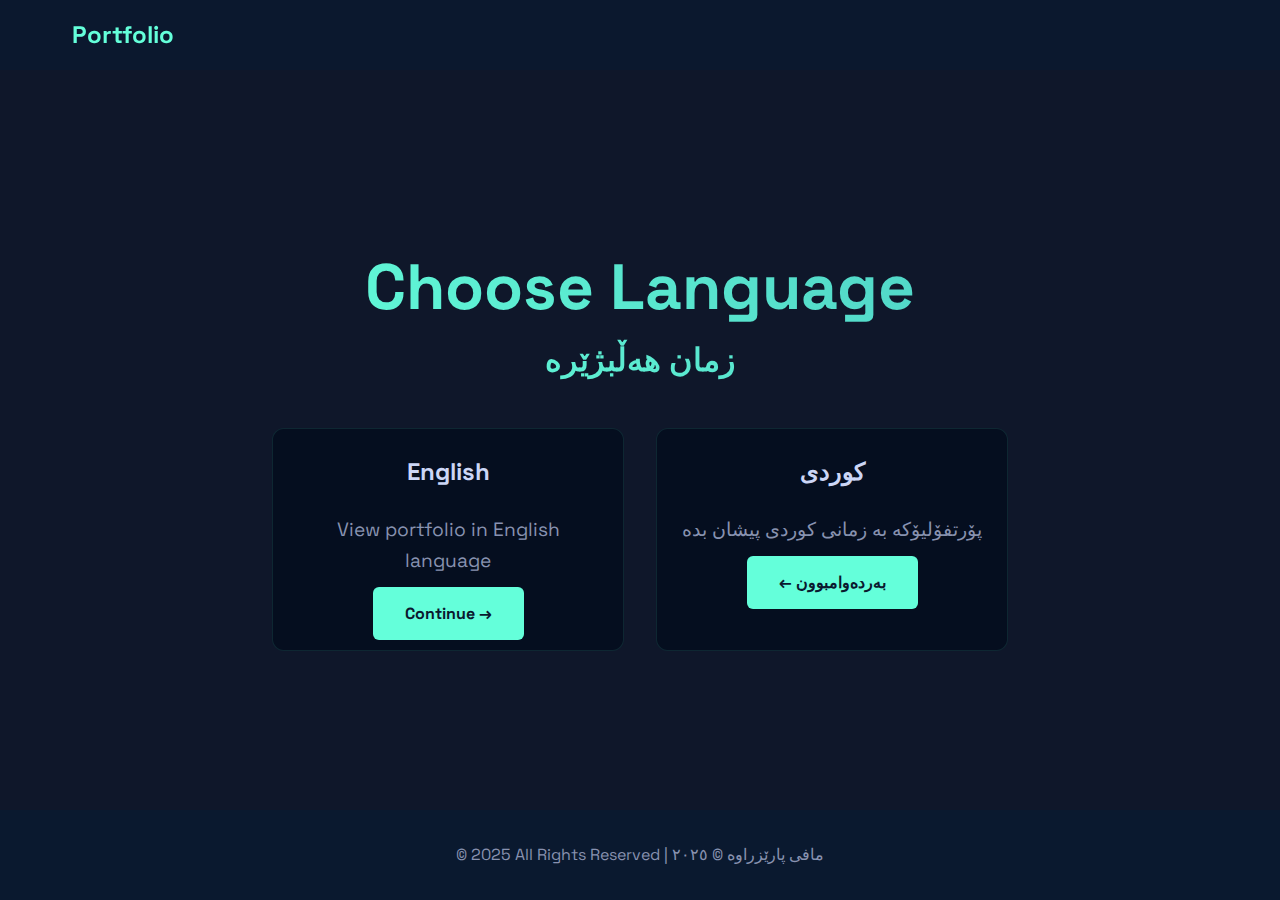
==== index.html @ 8677badc "Update and rename admin.html to index.html" ====
<!DOCTYPE html>
<html lang="ku" dir="rtl">

<head>
    <meta charset="UTF-8">
    <meta name="viewport" content="width=device-width, initial-scale=1.0">
    <title>پەڕەی بەڕێوەبردن 🛠️</title>
    <link href="https://fonts.googleapis.com/css2?family=Space+Grotesk:wght@400;500;700&display=swap" rel="stylesheet">
    <style>
         :root {
            --primary: #0a192f;
            --secondary: #64ffda;
            --background: #0f172a;
            --text: #ccd6f6;
            --card-bg: rgba(2, 12, 27, 0.7);
        }
        
        body {
            background: var(--background);
            color: var(--text);
            font-family: 'Space Grotesk', sans-serif;
            padding: 2rem;
            margin: 0;
        }
        
        .admin-container {
            max-width: 1200px;
            margin: 0 auto;
        }
        
        .admin-nav {
            display: flex;
            gap: 2rem;
            margin-bottom: 3rem;
            border-bottom: 2px solid var(--secondary);
            padding-bottom: 1rem;
        }
        
        .admin-tab {
            padding: 1rem;
            cursor: pointer;
            transition: all 0.3s ease;
            border-bottom: 3px solid transparent;
        }
        
        .admin-tab:hover {
            color: var(--secondary);
        }
        
        .admin-tab.active {
            border-color: var(--secondary);
        }
        /* نوێ: دیزاینی تابی زمانەکان */
        
        .form-language-tabs {
            display: flex;
            gap: 1rem;
            margin-bottom: 2rem;
        }
        
        .lang-tab {
            padding: 0.5rem 1rem;
            border-radius: 6px;
            cursor: pointer;
            background: rgba(100, 255, 218, 0.1);
            transition: all 0.3s ease;
        }
        
        .lang-tab.active {
            background: var(--secondary);
            color: var(--primary);
        }
        
        .language-fields {
            position: relative;
            min-height: 400px;
        }
        
        .lang-content {
            display: none;
        }
        
        .lang-content.active {
            display: block;
        }
        
        .admin-form {
            background: var(--card-bg);
            padding: 2rem;
            border-radius: 12px;
            margin-bottom: 2rem;
            border: 1px solid rgba(100, 255, 218, 0.1);
        }
        
        .form-group {
            margin-bottom: 1.5rem;
        }
        
        label {
            display: block;
            margin-bottom: 0.5rem;
            font-weight: 500;
        }
        
        input,
        textarea,
        select {
            width: 100%;
            padding: 1rem;
            background: rgba(10, 25, 47, 0.5);
            border: 1px solid var(--secondary);
            color: var(--text);
            border-radius: 8px;
            margin-top: 0.5rem;
            font-family: inherit;
        }
        
        .file-upload-group {
            border: 2px dashed var(--secondary);
            padding: 1.5rem;
            border-radius: 8px;
            text-align: center;
            margin: 1rem 0;
        }
        
        .file-upload-group input[type="file"] {
            display: none;
        }
        
        .custom-file-upload {
            display: inline-block;
            padding: 0.8rem 1.5rem;
            background: var(--secondary);
            color: var(--primary);
            border-radius: 6px;
            cursor: pointer;
            transition: transform 0.3s ease;
        }
        
        .custom-file-upload:hover {
            transform: translateY(-2px);
        }
        
        button {
            background: var(--secondary);
            color: var(--primary);
            padding: 1rem 2rem;
            border: none;
            border-radius: 8px;
            cursor: pointer;
            font-weight: bold;
            transition: transform 0.3s ease;
            width: 100%;
        }
        
        button:hover {
            transform: translateY(-2px);
        }
        
        .items-list {
            display: grid;
            gap: 1.5rem;
            grid-template-columns: repeat(auto-fill, minmax(300px, 1fr));
        }
        
        .item-card {
            background: var(--card-bg);
            padding: 1.5rem;
            border-radius: 12px;
            border: 1px solid rgba(100, 255, 218, 0.1);
        }
        
        .item-card h3 {
            margin: 0 0 1rem 0;
            color: var(--secondary);
        }
        
        .item-card p {
            margin: 0.5rem 0;
        }
        
        .actions {
            margin-top: 1rem;
            display: flex;
            gap: 1rem;
        }
        
        .actions button {
            padding: 0.5rem 1rem;
            font-size: 0.9rem;
        }
    </style>
</head>

<body>
    <div class="admin-container">
        <h1>پەڕەی بەڕێوەبردن 🛠️</h1>

        <nav class="admin-nav">
            <div class="admin-tab active" data-tab="projects">پڕۆژەکان</div>
            <div class="admin-tab" data-tab="reports">ڕاپۆرتەکان</div>
        </nav>

        <!-- Projects Section -->
        <section id="projects" class="admin-section active">
            <form id="projectForm" class="admin-form">
                <h2>پڕۆژەی نوێ زیاد بکە</h2>

                <!-- نوێ: تابی زمانی -->
                <div class="form-language-tabs">
                    <div class="lang-tab active" data-lang="ku">کوردی</div>
                    <div class="lang-tab" data-lang="en">English</div>
                </div>

                <div class="language-fields">
                    <!-- Kurdish Fields -->
                    <div class="lang-content active" data-lang="ku">
                        <div class="form-group">
                            <label for="projectTitleKu">سەردێڕ (کوردی)</label>
                            <input type="text" id="projectTitleKu" required>
                        </div>

                        <div class="form-group">
                            <label for="projectShortDescKu">پێناسەی کورت (کوردی)</label>
                            <textarea id="projectShortDescKu" rows="3" required></textarea>
                        </div>

                        <div class="form-group">
                            <label for="projectFullDescKu">پێناسەی درێژ (کوردی)</label>
                            <textarea id="projectFullDescKu" rows="6"></textarea>
                        </div>
                    </div>

                    <!-- English Fields -->
                    <div class="lang-content" data-lang="en">
                        <div class="form-group">
                            <label for="projectTitleEn">Title (English)</label>
                            <input type="text" id="projectTitleEn" required>
                        </div>

                        <div class="form-group">
                            <label for="projectShortDescEn">Short Description (English)</label>
                            <textarea id="projectShortDescEn" rows="3" required></textarea>
                        </div>

                        <div class="form-group">
                            <label for="projectFullDescEn">Full Description (English)</label>
                            <textarea id="projectFullDescEn" rows="6"></textarea>
                        </div>
                    </div>
                </div>

                <div class="form-group">
                    <label>پەڕگەی وێنە</label>
                    <div class="file-upload-group">
                        <input type="file" id="projectImage" accept="image/*">
                        <label for="projectImage" class="custom-file-upload">وێنە هەڵبژێرە</label>
                    </div>
                </div>

                <div class="form-group">
                    <label>ڤیدیۆ</label>
                    <div class="file-upload-group">
                        <input type="file" id="projectVideo" accept="video/*">
                        <label for="projectVideo" class="custom-file-upload">ڤیدیۆ هەڵبژێرە</label>
                    </div>
                </div>

                <div class="form-group">
                    <label>پەڕگەکانی تر</label>
                    <div class="file-upload-group">
                        <input type="file" id="projectFiles" multiple>
                        <label for="projectFiles" class="custom-file-upload">پەڕگەکان هەڵبژێرە</label>
                    </div>
                </div>

                <button type="submit">پاشەکەوتکردن</button>
            </form>

            <div class="items-list" id="projectsList"></div>
        </section>

        <!-- Reports Section -->
        <!-- Reports Section -->
        <section id="reports" class="admin-section">
            <form id="reportForm" class="admin-form">
                <h2>ڕاپۆرتی نوێ زیاد بکە</h2>

                <!-- تابی زمانی -->
                <div class="form-language-tabs">
                    <div class="lang-tab active" data-lang="ku">کوردی</div>
                    <div class="lang-tab" data-lang="en">English</div>
                </div>

                <div class="language-fields">
                    <!-- خانەکانی کوردی -->
                    <div class="lang-content active" data-lang="ku">
                        <div class="form-group">
                            <label for="reportTitleKu">سەردێڕ (کوردی)</label>
                            <input type="text" id="reportTitleKu" required>
                        </div>
                        <div class="form-group">
                            <label for="reportShortDescKu">پێناسەی کورت (کوردی)</label>
                            <textarea id="reportShortDescKu" rows="3" required></textarea>
                        </div>
                        <div class="form-group">
                            <label for="reportFullDescKu">پێناسەی درێژ (کوردی)</label>
                            <textarea id="reportFullDescKu" rows="6"></textarea>
                        </div>
                    </div>

                    <!-- خانەکانی ئینگلیزی -->
                    <div class="lang-content" data-lang="en">
                        <div class="form-group">
                            <label for="reportTitleEn">Title (English)</label>
                            <input type="text" id="reportTitleEn" required>
                        </div>
                        <div class="form-group">
                            <label for="reportShortDescEn">Short Description (English)</label>
                            <textarea id="reportShortDescEn" rows="3" required></textarea>
                        </div>
                        <div class="form-group">
                            <label for="reportFullDescEn">Full Description (English)</label>
                            <textarea id="reportFullDescEn" rows="6"></textarea>
                        </div>
                    </div>
                </div>

                <div class="form-group">
                    <label>پەڕگەی وێنە</label>
                    <div class="file-upload-group">
                        <input type="file" id="reportImage" accept="image/*">
                        <label for="reportImage" class="custom-file-upload">وێنە هەڵبژێرە</label>
                    </div>
                </div>

                <button type="submit">پاشەکەوتکردن</button>
            </form>

            <div class="items-list" id="reportsList"></div>
        </section>
    </div>

    <script>
        // Authentication
        const ADMIN_PASSWORD = "id_xoshnawm12";
        const enteredPassword = prompt("تکایە وشەی نهێنیی ئەدمین بنووسە:");
        if (enteredPassword !== ADMIN_PASSWORD) {
            window.location.href = "language.html";
        }

        // گۆڕینی فۆڕمی زمان
        document.querySelectorAll('.lang-tab').forEach(tab => {
            tab.addEventListener('click', () => {
                const lang = tab.dataset.lang;
                tab.parentElement.querySelectorAll('.lang-tab').forEach(t => t.classList.remove('active'));
                tab.classList.add('active');

                const content = tab.closest('.admin-form').querySelector(`.lang-content[data-lang="${lang}"]`);
                content.parentElement.querySelectorAll('.lang-content').forEach(c => c.classList.remove('active'));
                content.classList.add('active');
            });
        });

        // ========== فەنکشنی handleSubmit ==========
        async function handleSubmit(type, e) {
            e.preventDefault();
            const formData = new FormData();

            // دیاریکردنی خانەکان بەپێی جۆر
            const titleKuField = `${type}TitleKu`;
            const shortDescKuField = `${type}ShortDescKu`;
            const fullDescKuField = `${type}FullDescKu`;
            const titleEnField = `${type}TitleEn`;
            const shortDescEnField = `${type}ShortDescEn`;
            const fullDescEnField = `${type}FullDescEn`;

            const fields = {
                ku: {
                    title: document.getElementById(titleKuField).value,
                    shortDesc: document.getElementById(shortDescKuField).value,
                    fullDesc: document.getElementById(fullDescKuField).value
                },
                en: {
                    title: document.getElementById(titleEnField).value,
                    shortDesc: document.getElementById(shortDescEnField).value,
                    fullDesc: document.getElementById(fullDescEnField).value
                }
            };

            // زیادکردنی زانیارییەکان
            formData.append('title_ku', fields.ku.title);
            formData.append('shortDescription_ku', fields.ku.shortDesc);
            formData.append('description_ku', fields.ku.fullDesc);
            formData.append('title_en', fields.en.title);
            formData.append('shortDescription_en', fields.en.shortDesc);
            formData.append('description_en', fields.en.fullDesc);

            // File Uploads
            const image = document.getElementById(`${type}Image`).files[0];
            if (image) formData.append('image', image);

            // تەنها پڕۆژەکان ڤیدیۆیان هەیە
            if (type === 'projects') {
                const video = document.getElementById(`${type}Video`).files[0];
                if (video) formData.append('video', video);
            }

            try {
                const response = await fetch(`http://localhost:3001/${type}`, {
                    method: 'POST',
                    body: formData
                });

                if (response.ok) {
                    await displayItems(type);
                    e.target.reset();
                    alert('سەرکەوتووبوو!');
                }
            } catch (error) {
                console.error('هەڵە:', error);
                alert('هەڵەیەک ڕوویدا!');
            }
        }

        // ========== فەنکشنی displayItems ==========
        async function displayItems(type) {
            try {
                const response = await fetch(`http://localhost:3001/${type}`);
                const items = await response.json();

                const container = document.getElementById(`${type}List`);
                container.innerHTML = items.map(item => `
                    <div class="item-card ${type === 'reports' ? 'report-card' : ''}">
                        <h3>${item.title_ku} / ${item.title_en}</h3>
                        <p>${item.shortDescription_ku}</p>
                        ${item.description_ku ? `<p>${item.description_ku}</p>` : ''}
                        ${item.image ? `<img src="uploads/${item.image}" width="100%">` : ''}
                        <div class="actions">
                            <button onclick="editItem('${type}', ${item.id})">دەستکاری</button>
                            <button onclick="deleteItem('${type}', ${item.id})">سڕینەوە</button>
                        </div>
                    </div>
                `).join('');
            } catch (error) {
                console.error('هەڵە لە بارکردنی داتا:', error);
            }
        }
    
        // ========== Event Listeners ==========
        document.getElementById('projectForm').addEventListener('submit', (e) => handleSubmit('projects', e));
        document.getElementById('reportForm').addEventListener('submit', (e) => handleSubmit('reports', e));
    
        // ========== بارکردنی سەرەتایی ==========
        displayItems('projects');
        displayItems('reports');
    </script>
</body>

</html>
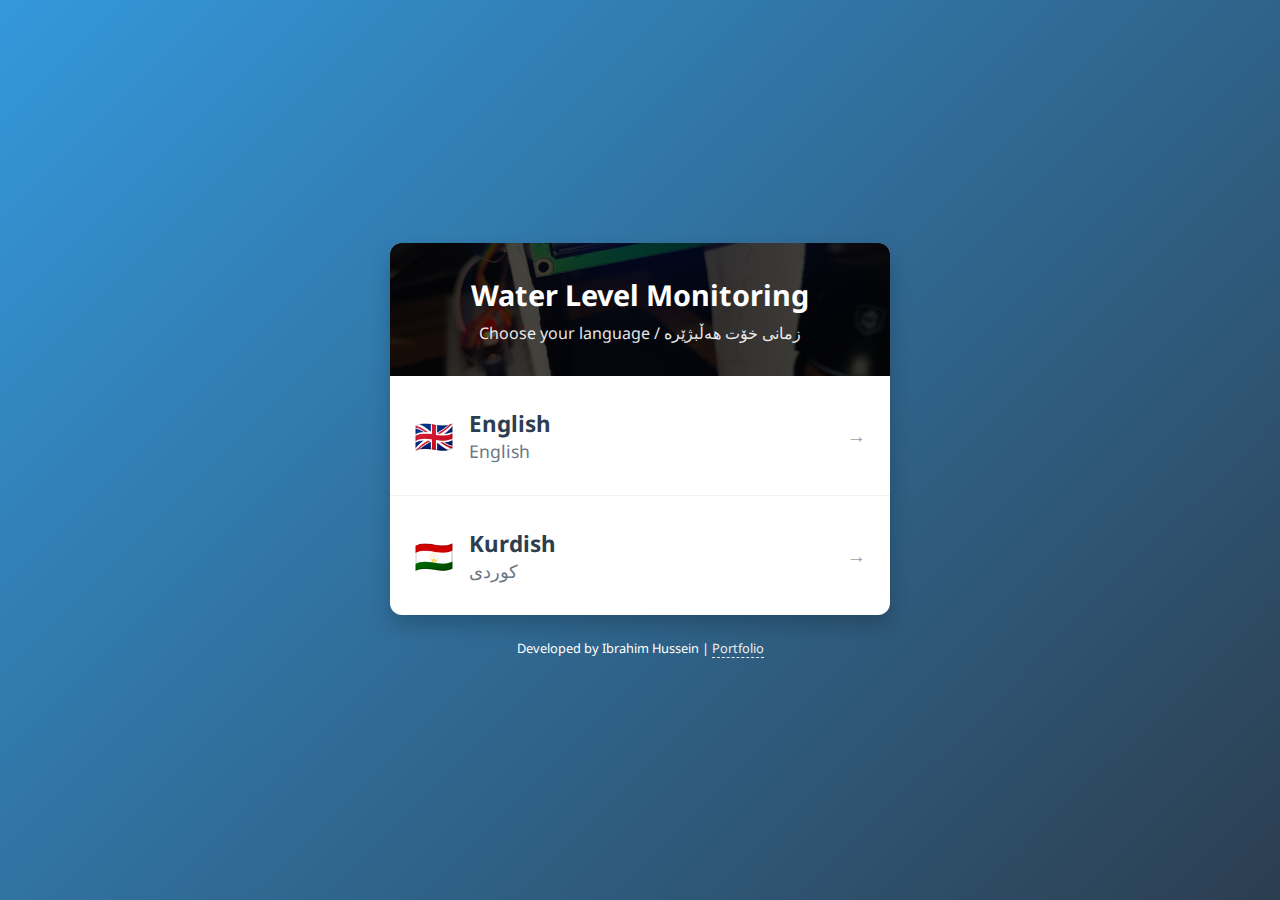
==== commit 52c221b1: "Add files via upload" ====
--- a/index.html
+++ b/index.html
@@ -1,460 +1,193 @@
 <!DOCTYPE html>
-<html lang="ku" dir="rtl">
-
+<html lang="en">
 <head>
     <meta charset="UTF-8">
     <meta name="viewport" content="width=device-width, initial-scale=1.0">
-    <title>پەڕەی بەڕێوەبردن 🛠️</title>
-    <link href="https://fonts.googleapis.com/css2?family=Space+Grotesk:wght@400;500;700&display=swap" rel="stylesheet">
+    <title>Select Your Language | هەڵبژاردنی زمان</title>
     <style>
-         :root {
-            --primary: #0a192f;
-            --secondary: #64ffda;
-            --background: #0f172a;
-            --text: #ccd6f6;
-            --card-bg: rgba(2, 12, 27, 0.7);
+        /* Import Google Font */
+        @import url('https://fonts.googleapis.com/css2?family=Noto+Sans:wght@400;700&display=swap');
+
+        /* Global Styles */
+        * {
+            box-sizing: border-box;
+            margin: 0;
+            padding: 0;
         }
-        
+
         body {
-            background: var(--background);
-            color: var(--text);
-            font-family: 'Space Grotesk', sans-serif;
-            padding: 2rem;
-            margin: 0;
+            font-family: 'Noto Sans', sans-serif;
+            background: linear-gradient(135deg, #3498db, #2c3e50);
+            min-height: 100vh;
+            display: flex;
+            justify-content: center;
+            align-items: center;
+            color: #333;
+            padding: 20px;
         }
-        
-        .admin-container {
-            max-width: 1200px;
-            margin: 0 auto;
+
+        .container {
+            width: 100%;
+            max-width: 500px;
         }
-        
-        .admin-nav {
+
+        .language-selector {
+            background-color: white;
+            border-radius: 12px;
+            overflow: hidden;
+            box-shadow: 0 10px 20px rgba(0, 0, 0, 0.2);
+            text-align: center;
+        }
+
+        .header {
+            background: linear-gradient(rgba(1, 2, 3, 0.7), rgba(1, 2, 3, 0.7)), url('IMG_20250309_232800.jpg') center/cover no-repeat;
+            color: white;
+            padding: 2rem 1rem;
+        }
+
+        .header h1 {
+            font-size: 1.5rem;
+            margin-bottom: 0.5rem;
+        }
+
+        .header p {
+            font-size: 1rem;
+            opacity: 0.9;
+        }
+
+        .options {
             display: flex;
-            gap: 2rem;
-            margin-bottom: 3rem;
-            border-bottom: 2px solid var(--secondary);
-            padding-bottom: 1rem;
+            flex-direction: column;
         }
-        
-        .admin-tab {
-            padding: 1rem;
-            cursor: pointer;
+
+        .language-option {
+            padding: 1.5rem 1rem;
+            text-decoration: none;
+            color: #2c3e50;
             transition: all 0.3s ease;
-            border-bottom: 3px solid transparent;
+            display: flex;
+            align-items: center;
+            justify-content: space-between;
+            border-bottom: 1px solid rgba(0, 0, 0, 0.05);
         }
-        
-        .admin-tab:hover {
-            color: var(--secondary);
+
+        .language-option:hover, .language-option:active {
+            background-color: #f8f9fa;
         }
-        
-        .admin-tab.active {
-            border-color: var(--secondary);
+
+        .language-option:last-child {
+            border-bottom: none;
         }
-        /* نوێ: دیزاینی تابی زمانەکان */
-        
-        .form-language-tabs {
+
+        .language-info {
             display: flex;
-            gap: 1rem;
-            margin-bottom: 2rem;
+            align-items: center;
+            text-align: left;
         }
-        
-        .lang-tab {
-            padding: 0.5rem 1rem;
-            border-radius: 6px;
-            cursor: pointer;
-            background: rgba(100, 255, 218, 0.1);
-            transition: all 0.3s ease;
+
+        .flag {
+            font-size: 2rem;
+            margin-right: 15px;
+            display: flex;
+            align-items: center;
+            justify-content: center;
         }
-        
-        .lang-tab.active {
-            background: var(--secondary);
-            color: var(--primary);
+
+        .language-text {
+            display: flex;
+            flex-direction: column;
         }
-        
-        .language-fields {
-            position: relative;
-            min-height: 400px;
+
+        .language-name {
+            font-size: 1.2rem;
+            font-weight: 700;
         }
-        
-        .lang-content {
+
+        .native-name {
+            font-size: 1rem;
+            opacity: 0.7;
+        }
+
+        .arrow {
+            font-size: 1.2rem;
+            opacity: 0.5;
+        }
+
+        .description {
             display: none;
         }
-        
-        .lang-content.active {
-            display: block;
+
+        .developer {
+            margin-top: 1.5rem;
+            text-align: center;
+            color: white;
+            font-size: 0.8rem;
+            padding: 0 1rem;
         }
-        
-        .admin-form {
-            background: var(--card-bg);
-            padding: 2rem;
-            border-radius: 12px;
-            margin-bottom: 2rem;
-            border: 1px solid rgba(100, 255, 218, 0.1);
+
+        .developer a {
+            color: #ecf0f1;
+            text-decoration: none;
+            border-bottom: 1px dashed #ecf0f1;
         }
-        
-        .form-group {
-            margin-bottom: 1.5rem;
+
+        /* Active state for touch */
+        .language-option:active {
+            background-color: #e9ecef;
         }
-        
-        label {
-            display: block;
-            margin-bottom: 0.5rem;
-            font-weight: 500;
-        }
-        
-        input,
-        textarea,
-        select {
-            width: 100%;
-            padding: 1rem;
-            background: rgba(10, 25, 47, 0.5);
-            border: 1px solid var(--secondary);
-            color: var(--text);
-            border-radius: 8px;
-            margin-top: 0.5rem;
-            font-family: inherit;
-        }
-        
-        .file-upload-group {
-            border: 2px dashed var(--secondary);
-            padding: 1.5rem;
-            border-radius: 8px;
-            text-align: center;
-            margin: 1rem 0;
-        }
-        
-        .file-upload-group input[type="file"] {
-            display: none;
-        }
-        
-        .custom-file-upload {
-            display: inline-block;
-            padding: 0.8rem 1.5rem;
-            background: var(--secondary);
-            color: var(--primary);
-            border-radius: 6px;
-            cursor: pointer;
-            transition: transform 0.3s ease;
-        }
-        
-        .custom-file-upload:hover {
-            transform: translateY(-2px);
-        }
-        
-        button {
-            background: var(--secondary);
-            color: var(--primary);
-            padding: 1rem 2rem;
-            border: none;
-            border-radius: 8px;
-            cursor: pointer;
-            font-weight: bold;
-            transition: transform 0.3s ease;
-            width: 100%;
-        }
-        
-        button:hover {
-            transform: translateY(-2px);
-        }
-        
-        .items-list {
-            display: grid;
-            gap: 1.5rem;
-            grid-template-columns: repeat(auto-fill, minmax(300px, 1fr));
-        }
-        
-        .item-card {
-            background: var(--card-bg);
-            padding: 1.5rem;
-            border-radius: 12px;
-            border: 1px solid rgba(100, 255, 218, 0.1);
-        }
-        
-        .item-card h3 {
-            margin: 0 0 1rem 0;
-            color: var(--secondary);
-        }
-        
-        .item-card p {
-            margin: 0.5rem 0;
-        }
-        
-        .actions {
-            margin-top: 1rem;
-            display: flex;
-            gap: 1rem;
-        }
-        
-        .actions button {
-            padding: 0.5rem 1rem;
-            font-size: 0.9rem;
+
+        @media (min-width: 768px) {
+            .header h1 {
+                font-size: 1.8rem;
+            }
+            
+            .language-option {
+                padding: 2rem 1.5rem;
+            }
+            
+            .language-name {
+                font-size: 1.4rem;
+            }
+            
+            .native-name {
+                font-size: 1.1rem;
+            }
         }
     </style>
 </head>
-
 <body>
-    <div class="admin-container">
-        <h1>پەڕەی بەڕێوەبردن 🛠️</h1>
-
-        <nav class="admin-nav">
-            <div class="admin-tab active" data-tab="projects">پڕۆژەکان</div>
-            <div class="admin-tab" data-tab="reports">ڕاپۆرتەکان</div>
-        </nav>
-
-        <!-- Projects Section -->
-        <section id="projects" class="admin-section active">
-            <form id="projectForm" class="admin-form">
-                <h2>پڕۆژەی نوێ زیاد بکە</h2>
-
-                <!-- نوێ: تابی زمانی -->
-                <div class="form-language-tabs">
-                    <div class="lang-tab active" data-lang="ku">کوردی</div>
-                    <div class="lang-tab" data-lang="en">English</div>
-                </div>
-
-                <div class="language-fields">
-                    <!-- Kurdish Fields -->
-                    <div class="lang-content active" data-lang="ku">
-                        <div class="form-group">
-                            <label for="projectTitleKu">سەردێڕ (کوردی)</label>
-                            <input type="text" id="projectTitleKu" required>
-                        </div>
-
-                        <div class="form-group">
-                            <label for="projectShortDescKu">پێناسەی کورت (کوردی)</label>
-                            <textarea id="projectShortDescKu" rows="3" required></textarea>
-                        </div>
-
-                        <div class="form-group">
-                            <label for="projectFullDescKu">پێناسەی درێژ (کوردی)</label>
-                            <textarea id="projectFullDescKu" rows="6"></textarea>
+    <div class="container">
+        <div class="language-selector">
+            <div class="header">
+                <h1>Water Level Monitoring</h1>
+                <p>Choose your language / زمانی خۆت هەڵبژێرە</p>
+            </div>
+            <div class="options">
+                <a href="index_en.html" class="language-option">
+                    <div class="language-info">
+                        <div class="flag">🇬🇧</div>
+                        <div class="language-text">
+                            <div class="language-name">English</div>
+                            <div class="native-name">English</div>
                         </div>
                     </div>
-
-                    <!-- English Fields -->
-                    <div class="lang-content" data-lang="en">
-                        <div class="form-group">
-                            <label for="projectTitleEn">Title (English)</label>
-                            <input type="text" id="projectTitleEn" required>
-                        </div>
-
-                        <div class="form-group">
-                            <label for="projectShortDescEn">Short Description (English)</label>
-                            <textarea id="projectShortDescEn" rows="3" required></textarea>
-                        </div>
-
-                        <div class="form-group">
-                            <label for="projectFullDescEn">Full Description (English)</label>
-                            <textarea id="projectFullDescEn" rows="6"></textarea>
+                    <div class="arrow">→</div>
+                </a>
+                <a href="index_ku.html" class="language-option">
+                    <div class="language-info">
+                        <div class="flag">🇹🇯</div>
+                        <div class="language-text">
+                            <div class="language-name">Kurdish</div>
+                            <div class="native-name">کوردی</div>
                         </div>
                     </div>
-                </div>
-
-                <div class="form-group">
-                    <label>پەڕگەی وێنە</label>
-                    <div class="file-upload-group">
-                        <input type="file" id="projectImage" accept="image/*">
-                        <label for="projectImage" class="custom-file-upload">وێنە هەڵبژێرە</label>
-                    </div>
-                </div>
-
-                <div class="form-group">
-                    <label>ڤیدیۆ</label>
-                    <div class="file-upload-group">
-                        <input type="file" id="projectVideo" accept="video/*">
-                        <label for="projectVideo" class="custom-file-upload">ڤیدیۆ هەڵبژێرە</label>
-                    </div>
-                </div>
-
-                <div class="form-group">
-                    <label>پەڕگەکانی تر</label>
-                    <div class="file-upload-group">
-                        <input type="file" id="projectFiles" multiple>
-                        <label for="projectFiles" class="custom-file-upload">پەڕگەکان هەڵبژێرە</label>
-                    </div>
-                </div>
-
-                <button type="submit">پاشەکەوتکردن</button>
-            </form>
-
-            <div class="items-list" id="projectsList"></div>
-        </section>
-
-        <!-- Reports Section -->
-        <!-- Reports Section -->
-        <section id="reports" class="admin-section">
-            <form id="reportForm" class="admin-form">
-                <h2>ڕاپۆرتی نوێ زیاد بکە</h2>
-
-                <!-- تابی زمانی -->
-                <div class="form-language-tabs">
-                    <div class="lang-tab active" data-lang="ku">کوردی</div>
-                    <div class="lang-tab" data-lang="en">English</div>
-                </div>
-
-                <div class="language-fields">
-                    <!-- خانەکانی کوردی -->
-                    <div class="lang-content active" data-lang="ku">
-                        <div class="form-group">
-                            <label for="reportTitleKu">سەردێڕ (کوردی)</label>
-                            <input type="text" id="reportTitleKu" required>
-                        </div>
-                        <div class="form-group">
-                            <label for="reportShortDescKu">پێناسەی کورت (کوردی)</label>
-                            <textarea id="reportShortDescKu" rows="3" required></textarea>
-                        </div>
-                        <div class="form-group">
-                            <label for="reportFullDescKu">پێناسەی درێژ (کوردی)</label>
-                            <textarea id="reportFullDescKu" rows="6"></textarea>
-                        </div>
-                    </div>
-
-                    <!-- خانەکانی ئینگلیزی -->
-                    <div class="lang-content" data-lang="en">
-                        <div class="form-group">
-                            <label for="reportTitleEn">Title (English)</label>
-                            <input type="text" id="reportTitleEn" required>
-                        </div>
-                        <div class="form-group">
-                            <label for="reportShortDescEn">Short Description (English)</label>
-                            <textarea id="reportShortDescEn" rows="3" required></textarea>
-                        </div>
-                        <div class="form-group">
-                            <label for="reportFullDescEn">Full Description (English)</label>
-                            <textarea id="reportFullDescEn" rows="6"></textarea>
-                        </div>
-                    </div>
-                </div>
-
-                <div class="form-group">
-                    <label>پەڕگەی وێنە</label>
-                    <div class="file-upload-group">
-                        <input type="file" id="reportImage" accept="image/*">
-                        <label for="reportImage" class="custom-file-upload">وێنە هەڵبژێرە</label>
-                    </div>
-                </div>
-
-                <button type="submit">پاشەکەوتکردن</button>
-            </form>
-
-            <div class="items-list" id="reportsList"></div>
-        </section>
+                    <div class="arrow">→</div>
+                </a>
+            </div>
+        </div>
+        <div class="developer">
+            <p>Developed by Ibrahim Hussein | <a href="https://imxoshnawm.github.io/ibrahim_Portfolio/" target="_blank">Portfolio</a></p>
+        </div>
     </div>
-
-    <script>
-        // Authentication
-        const ADMIN_PASSWORD = "id_xoshnawm12";
-        const enteredPassword = prompt("تکایە وشەی نهێنیی ئەدمین بنووسە:");
-        if (enteredPassword !== ADMIN_PASSWORD) {
-            window.location.href = "language.html";
-        }
-
-        // گۆڕینی فۆڕمی زمان
-        document.querySelectorAll('.lang-tab').forEach(tab => {
-            tab.addEventListener('click', () => {
-                const lang = tab.dataset.lang;
-                tab.parentElement.querySelectorAll('.lang-tab').forEach(t => t.classList.remove('active'));
-                tab.classList.add('active');
-
-                const content = tab.closest('.admin-form').querySelector(`.lang-content[data-lang="${lang}"]`);
-                content.parentElement.querySelectorAll('.lang-content').forEach(c => c.classList.remove('active'));
-                content.classList.add('active');
-            });
-        });
-
-        // ========== فەنکشنی handleSubmit ==========
-        async function handleSubmit(type, e) {
-            e.preventDefault();
-            const formData = new FormData();
-
-            // دیاریکردنی خانەکان بەپێی جۆر
-            const titleKuField = `${type}TitleKu`;
-            const shortDescKuField = `${type}ShortDescKu`;
-            const fullDescKuField = `${type}FullDescKu`;
-            const titleEnField = `${type}TitleEn`;
-            const shortDescEnField = `${type}ShortDescEn`;
-            const fullDescEnField = `${type}FullDescEn`;
-
-            const fields = {
-                ku: {
-                    title: document.getElementById(titleKuField).value,
-                    shortDesc: document.getElementById(shortDescKuField).value,
-                    fullDesc: document.getElementById(fullDescKuField).value
-                },
-                en: {
-                    title: document.getElementById(titleEnField).value,
-                    shortDesc: document.getElementById(shortDescEnField).value,
-                    fullDesc: document.getElementById(fullDescEnField).value
-                }
-            };
-
-            // زیادکردنی زانیارییەکان
-            formData.append('title_ku', fields.ku.title);
-            formData.append('shortDescription_ku', fields.ku.shortDesc);
-            formData.append('description_ku', fields.ku.fullDesc);
-            formData.append('title_en', fields.en.title);
-            formData.append('shortDescription_en', fields.en.shortDesc);
-            formData.append('description_en', fields.en.fullDesc);
-
-            // File Uploads
-            const image = document.getElementById(`${type}Image`).files[0];
-            if (image) formData.append('image', image);
-
-            // تەنها پڕۆژەکان ڤیدیۆیان هەیە
-            if (type === 'projects') {
-                const video = document.getElementById(`${type}Video`).files[0];
-                if (video) formData.append('video', video);
-            }
-
-            try {
-                const response = await fetch(`http://localhost:3001/${type}`, {
-                    method: 'POST',
-                    body: formData
-                });
-
-                if (response.ok) {
-                    await displayItems(type);
-                    e.target.reset();
-                    alert('سەرکەوتووبوو!');
-                }
-            } catch (error) {
-                console.error('هەڵە:', error);
-                alert('هەڵەیەک ڕوویدا!');
-            }
-        }
-
-        // ========== فەنکشنی displayItems ==========
-        async function displayItems(type) {
-            try {
-                const response = await fetch(`http://localhost:3001/${type}`);
-                const items = await response.json();
-
-                const container = document.getElementById(`${type}List`);
-                container.innerHTML = items.map(item => `
-                    <div class="item-card ${type === 'reports' ? 'report-card' : ''}">
-                        <h3>${item.title_ku} / ${item.title_en}</h3>
-                        <p>${item.shortDescription_ku}</p>
-                        ${item.description_ku ? `<p>${item.description_ku}</p>` : ''}
-                        ${item.image ? `<img src="uploads/${item.image}" width="100%">` : ''}
-                        <div class="actions">
-                            <button onclick="editItem('${type}', ${item.id})">دەستکاری</button>
-                            <button onclick="deleteItem('${type}', ${item.id})">سڕینەوە</button>
-                        </div>
-                    </div>
-                `).join('');
-            } catch (error) {
-                console.error('هەڵە لە بارکردنی داتا:', error);
-            }
-        }
-    
-        // ========== Event Listeners ==========
-        document.getElementById('projectForm').addEventListener('submit', (e) => handleSubmit('projects', e));
-        document.getElementById('reportForm').addEventListener('submit', (e) => handleSubmit('reports', e));
-    
-        // ========== بارکردنی سەرەتایی ==========
-        displayItems('projects');
-        displayItems('reports');
-    </script>
 </body>
-
-</html>
+</html>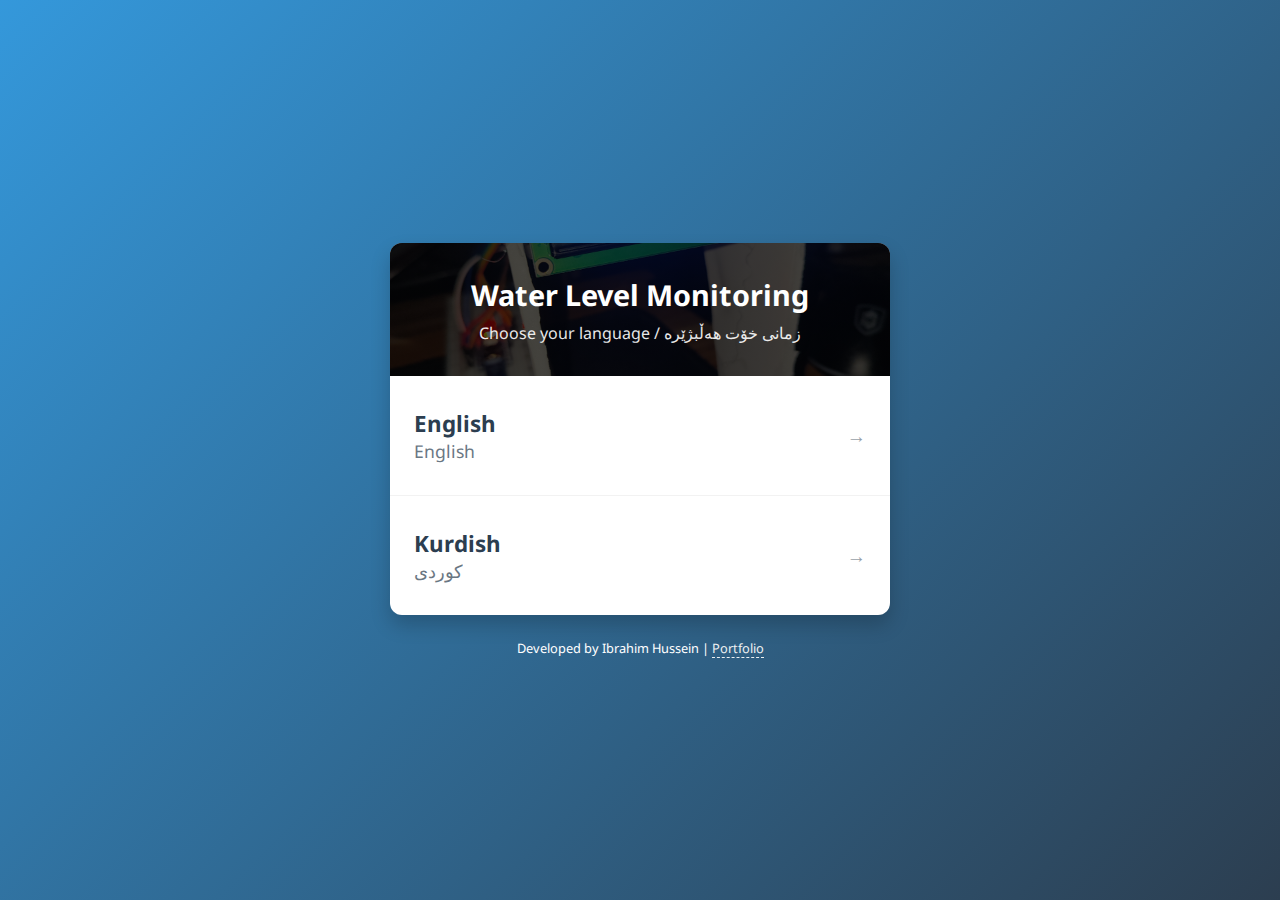
==== commit d957cdda: "Update index.html" ====
--- a/index.html
+++ b/index.html
@@ -165,7 +165,6 @@
             <div class="options">
                 <a href="index_en.html" class="language-option">
                     <div class="language-info">
-                        <div class="flag">🇬🇧</div>
                         <div class="language-text">
                             <div class="language-name">English</div>
                             <div class="native-name">English</div>
@@ -175,7 +174,6 @@
                 </a>
                 <a href="index_ku.html" class="language-option">
                     <div class="language-info">
-                        <div class="flag">🇹🇯</div>
                         <div class="language-text">
                             <div class="language-name">Kurdish</div>
                             <div class="native-name">کوردی</div>
@@ -190,4 +188,4 @@
         </div>
     </div>
 </body>
-</html>+</html>
